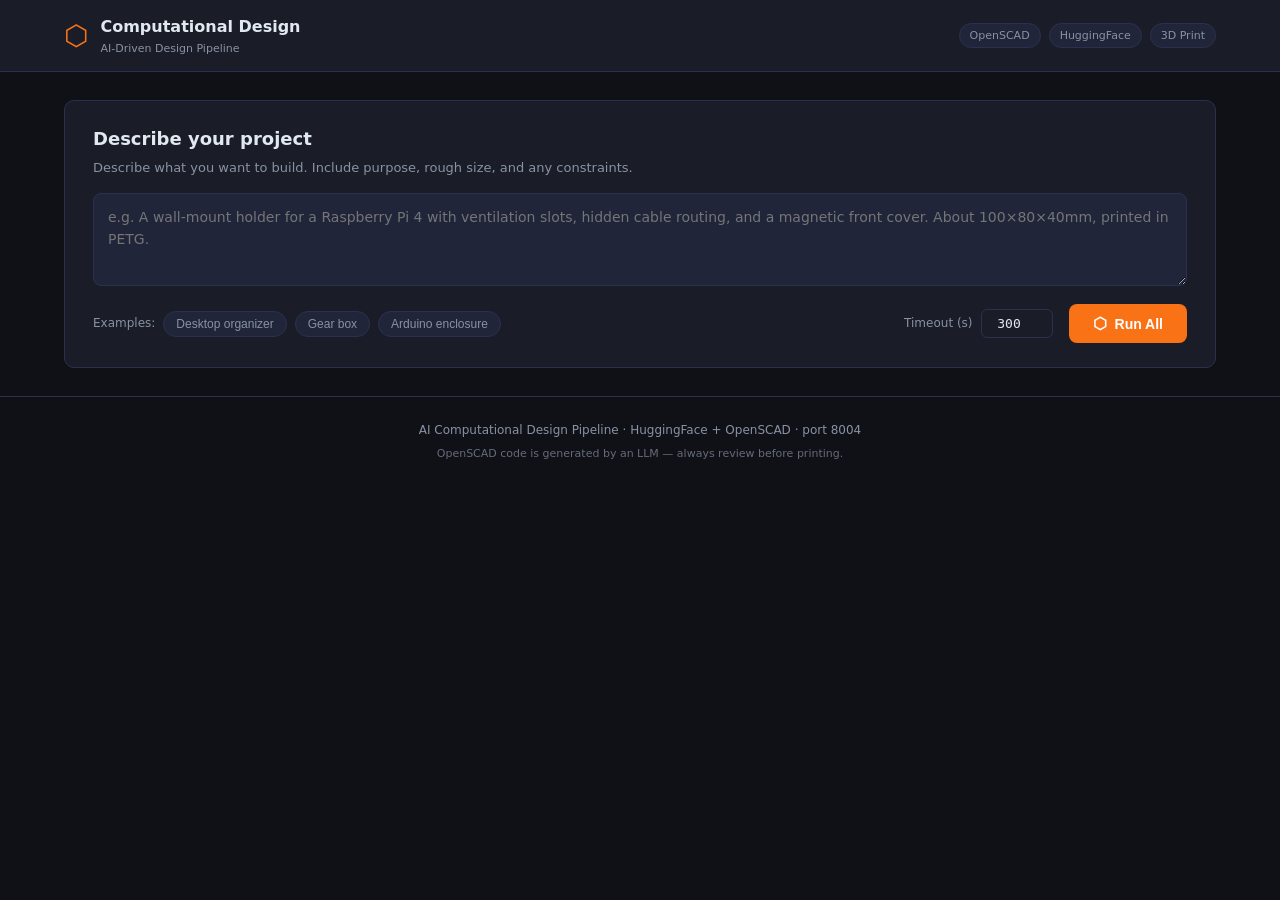
==== ComputationalDesign/index.html @ 4039723f "feat(ComputationalDesign): HuggingFace migration, iterative refinement, per-stage sub-prompts - Migr" ====
<!DOCTYPE html>
<html lang="en">
<head>
  <meta charset="UTF-8" />
  <meta name="viewport" content="width=device-width, initial-scale=1.0" />
  <title>AI Computational Design Pipeline</title>
  <link rel="stylesheet" href="styles.css?v=5" />
  <link rel="stylesheet" href="https://cdnjs.cloudflare.com/ajax/libs/highlight.js/11.9.0/styles/atom-one-dark.min.css" />
  <script src="https://cdnjs.cloudflare.com/ajax/libs/highlight.js/11.9.0/highlight.min.js"></script>
</head>
<body>

<!-- ── Header ─────────────────────────────────────────────────────────────── -->
<header>
  <div class="header-inner">
    <div class="logo">
      <span class="logo-icon">⬡</span>
      <div>
        <span class="logo-title">Computational Design</span>
        <span class="logo-sub">AI-Driven Design Pipeline</span>
      </div>
    </div>
    <div class="header-badges">
      <span class="badge">OpenSCAD</span>
      <span class="badge">HuggingFace</span>
      <span class="badge">3D Print</span>
    </div>
  </div>
</header>

<!-- ── Input ──────────────────────────────────────────────────────────────── -->
<section class="input-section">
  <div class="input-card">
    <h2>Describe your project</h2>
    <p class="input-hint">Describe what you want to build. Include purpose, rough size, and any constraints.</p>
    <div id="prompt-history" class="prompt-history hidden"></div>
    <div class="input-row">
      <textarea id="description" rows="3" placeholder="e.g. A wall-mount holder for a Raspberry Pi 4 with ventilation slots, hidden cable routing, and a magnetic front cover. About 100×80×40mm, printed in PETG."></textarea>
    </div>
    <div class="input-controls">
      <div class="examples">
        <span class="examples-label">Examples:</span>
        <button class="example-btn" data-text="A compact desktop organizer for pens, scissors, and a phone stand. About 200mm wide, 120mm deep, with 3 separate compartments and a phone cradle at 65°.">Desktop organizer</button>
        <button class="example-btn" data-text="A parametric gear reduction box with two spur gears, 4:1 ratio, 3mm input shaft, 5mm output shaft. Must fit in a 60×60×40mm envelope.">Gear box</button>
        <button class="example-btn" data-text="A snap-fit enclosure for an Arduino Uno with access holes for USB and power jack, 4 M3 standoffs, and ventilation slots on both sides.">Arduino enclosure</button>
      </div>
      <div class="controls-row">
        <div class="timeout-control">
          <label for="timeout-input">Timeout (s)</label>
          <input id="timeout-input" type="number" min="30" max="900" value="300" step="30" />
        </div>
        <span id="iteration-badge" class="iteration-badge hidden">Iteration 1</span>
        <button id="design-btn" class="design-btn">
          <span class="btn-icon">⬡</span> Run All
        </button>
      </div>
    </div>
  </div>
</section>

<!-- ── Pipeline ───────────────────────────────────────────────────────────── -->
<main id="pipeline" class="pipeline hidden">

  <!-- Stage 1: Brief -->
  <div class="stage-card" id="stage-1" data-stage="1">
    <div class="stage-header">
      <div class="stage-meta">
        <span class="stage-num">01</span>
        <span class="stage-icon">🎯</span>
        <div>
          <span class="stage-name">Design Brief</span>
          <span class="stage-desc">Extract structured spec from description</span>
        </div>
      </div>
      <span class="stage-badge pending">Pending</span>
    </div>
    <div class="stage-body">
      <div class="stage-placeholder">Waiting for pipeline to start…</div>
      <div class="stage-content hidden">
        <div class="brief-grid" id="brief-grid"></div>
      </div>
    </div>
    <div class="stage-prompt-row">
      <input class="stage-subprompt" type="text" placeholder="Refine this stage (optional)…" data-stage="1" />
      <button class="stage-retry-btn" title="Rerun from this stage">▶</button>
    </div>
  </div>

  <!-- Stage 2: OpenSCAD Code -->
  <div class="stage-card" id="stage-2" data-stage="2">
    <div class="stage-header">
      <div class="stage-meta">
        <span class="stage-num">02</span>
        <span class="stage-icon">🔧</span>
        <div>
          <span class="stage-name">Parametric Model</span>
          <span class="stage-desc">Generate OpenSCAD source code</span>
        </div>
      </div>
      <span class="stage-badge pending">Pending</span>
    </div>
    <div class="stage-body">
      <div class="stage-placeholder">Waiting…</div>
      <div class="stage-content hidden">
        <div class="code-toolbar">
          <span class="code-lang">OpenSCAD</span>
          <a id="scad-download" class="code-action hidden" href="#" download="model.scad">⬇ Download .scad</a>
        </div>
        <pre><code id="scad-code" class="language-cpp"></code></pre>
      </div>
    </div>
    <div class="stage-prompt-row">
      <input class="stage-subprompt" type="text" placeholder="Refine this stage (optional)…" data-stage="2" />
      <button class="stage-retry-btn" title="Rerun from this stage">▶</button>
    </div>
  </div>

  <!-- Stage 3: Render -->
  <div class="stage-card" id="stage-3" data-stage="3">
    <div class="stage-header">
      <div class="stage-meta">
        <span class="stage-num">03</span>
        <span class="stage-icon">🖼</span>
        <div>
          <span class="stage-name">Render &amp; Export</span>
          <span class="stage-desc">PNG preview + STL via OpenSCAD CLI</span>
        </div>
      </div>
      <span class="stage-badge pending">Pending</span>
    </div>
    <div class="stage-body">
      <div class="stage-placeholder">Waiting…</div>
      <div class="stage-content hidden">
        <div class="render-layout">
          <div class="render-left">
            <div id="render-png-wrap" class="render-panel hidden">
              <img id="render-png" src="" alt="Model preview" />
              <span class="render-label">PNG Preview</span>
            </div>
            <div id="render-fallback" class="render-fallback hidden">
              <span class="fallback-icon">📦</span>
              <p>OpenSCAD not installed — 3D render unavailable.</p>
              <p>The .scad file is valid and can be opened in <a href="https://openscad.org" target="_blank">openscad.org</a></p>
            </div>
          </div>
          <div class="render-right">
            <div id="stl-viewer" class="stl-viewer">
              <div id="stl-canvas-wrap"></div>
              <div id="stl-loading" class="stl-msg">
                <span class="spin">⬡</span> Loading 3D model…
              </div>
              <div id="stl-unavailable" class="stl-msg hidden">
                <span>📐</span>
                <p>3D preview requires OpenSCAD.<br/>Install it to enable STL export.</p>
              </div>
            </div>
            <div class="render-actions">
              <a id="stl-download" class="action-btn hidden" href="#" download="model.stl">⬇ Download STL</a>
            </div>
            <span class="render-label">Interactive 3D Preview</span>
          </div>
        </div>
      </div>
    </div>
    <div class="stage-prompt-row">
      <input class="stage-subprompt" type="text" placeholder="Refine this stage (optional)…" data-stage="3" />
      <button class="stage-retry-btn" title="Rerun from this stage">▶</button>
    </div>
  </div>

  <!-- Stage 4: Print Settings -->
  <div class="stage-card" id="stage-4" data-stage="4">
    <div class="stage-header">
      <div class="stage-meta">
        <span class="stage-num">04</span>
        <span class="stage-icon">📐</span>
        <div>
          <span class="stage-name">Print Settings</span>
          <span class="stage-desc">Slicer configuration for best results</span>
        </div>
      </div>
      <span class="stage-badge pending">Pending</span>
    </div>
    <div class="stage-body">
      <div class="stage-placeholder">Waiting…</div>
      <div class="stage-content hidden">
        <div id="print-settings-grid" class="settings-grid"></div>
        <div id="print-notes" class="print-notes"></div>
      </div>
    </div>
    <div class="stage-prompt-row">
      <input class="stage-subprompt" type="text" placeholder="Refine this stage (optional)…" data-stage="4" />
      <button class="stage-retry-btn" title="Rerun from this stage">▶</button>
    </div>
  </div>

  <!-- Stage 5: BOM -->
  <div class="stage-card" id="stage-5" data-stage="5">
    <div class="stage-header">
      <div class="stage-meta">
        <span class="stage-num">05</span>
        <span class="stage-icon">🛒</span>
        <div>
          <span class="stage-name">BOM &amp; Parts Sourcing</span>
          <span class="stage-desc">Bill of materials with catalog matches</span>
        </div>
      </div>
      <span class="stage-badge pending">Pending</span>
    </div>
    <div class="stage-body">
      <div class="stage-placeholder">Waiting…</div>
      <div class="stage-content hidden">
        <table class="bom-table" id="bom-table">
          <thead>
            <tr><th>#</th><th>Item</th><th>SKU</th><th>Qty</th><th>Unit</th><th>Unit Price</th><th>Subtotal</th><th>Status</th></tr>
          </thead>
          <tbody id="bom-tbody"></tbody>
        </table>
        <div id="bom-footer" class="bom-footer"></div>
      </div>
    </div>
    <div class="stage-prompt-row">
      <input class="stage-subprompt" type="text" placeholder="Refine this stage (optional)…" data-stage="5" />
      <button class="stage-retry-btn" title="Rerun from this stage">▶</button>
    </div>
  </div>

</main>

<!-- ── Footer ─────────────────────────────────────────────────────────────── -->
<footer>
  <p>AI Computational Design Pipeline · HuggingFace + OpenSCAD · port 8004</p>
  <p class="footer-note">OpenSCAD code is generated by an LLM — always review before printing.</p>
</footer>

<script type="importmap">
{
  "imports": {
    "three":          "https://cdn.jsdelivr.net/npm/three@0.170.0/build/three.module.js",
    "three/addons/":  "https://cdn.jsdelivr.net/npm/three@0.170.0/examples/jsm/"
  }
}
</script>
<script type="module" src="app.js?v=5"></script>
</body>
</html>
---- ComputationalDesign/styles.css ----
/* ComputationalDesign/styles.css — orange/amber accent, dark UI */

:root {
  --bg:          #0f1117;
  --surface:     #1a1d27;
  --surface2:    #21253a;
  --border:      #2c3050;
  --accent:      #f97316;   /* orange-500 */
  --accent-dim:  #7c3a11;
  --accent-glow: rgba(249,115,22,.18);
  --text:        #e2e8f0;
  --text-muted:  #8892a4;
  --green:       #22c55e;
  --yellow:      #eab308;
  --red:         #ef4444;
  --blue:        #60a5fa;
  --radius:      10px;
  --font:        'Inter', 'Segoe UI', system-ui, sans-serif;
  --font-mono:   'JetBrains Mono', 'Fira Code', 'Consolas', monospace;
}

/* ── Reset ─────────────────────────────────────────────────────────────────── */
*, *::before, *::after { box-sizing: border-box; margin: 0; padding: 0; }

body {
  background: var(--bg);
  color: var(--text);
  font-family: var(--font);
  font-size: 14px;
  line-height: 1.6;
  min-height: 100vh;
}

a { color: var(--accent); text-decoration: none; }
a:hover { text-decoration: underline; }

/* ── Header ─────────────────────────────────────────────────────────────────── */
header {
  background: var(--surface);
  border-bottom: 1px solid var(--border);
  position: sticky;
  top: 0;
  z-index: 50;
}
.header-inner {
  max-width: 1200px;
  margin: 0 auto;
  padding: 14px 24px;
  display: flex;
  align-items: center;
  justify-content: space-between;
}
.logo { display: flex; align-items: center; gap: 12px; }
.logo-icon { font-size: 28px; color: var(--accent); line-height: 1; }
.logo-title { display: block; font-size: 16px; font-weight: 700; color: var(--text); }
.logo-sub   { display: block; font-size: 11px; color: var(--text-muted); }
.header-badges { display: flex; gap: 8px; }
.badge {
  background: var(--surface2);
  border: 1px solid var(--border);
  color: var(--text-muted);
  font-size: 11px;
  padding: 3px 10px;
  border-radius: 20px;
}

/* ── Input section ──────────────────────────────────────────────────────────── */
.input-section {
  max-width: 1200px;
  margin: 28px auto;
  padding: 0 24px;
}
.input-card {
  background: var(--surface);
  border: 1px solid var(--border);
  border-radius: var(--radius);
  padding: 24px 28px;
}
.input-card h2 {
  font-size: 18px;
  font-weight: 700;
  margin-bottom: 4px;
  color: var(--text);
}
.input-hint {
  color: var(--text-muted);
  margin-bottom: 14px;
  font-size: 13px;
}
.input-row textarea {
  width: 100%;
  background: var(--surface2);
  border: 1px solid var(--border);
  color: var(--text);
  font-family: var(--font);
  font-size: 14px;
  line-height: 1.6;
  padding: 12px 14px;
  border-radius: 8px;
  resize: vertical;
  outline: none;
  transition: border-color .2s;
}
.input-row textarea:focus { border-color: var(--accent); }
.input-controls {
  display: flex;
  align-items: center;
  justify-content: space-between;
  flex-wrap: wrap;
  gap: 12px;
  margin-top: 12px;
}
.examples { display: flex; align-items: center; gap: 8px; flex-wrap: wrap; }
.examples-label { color: var(--text-muted); font-size: 12px; }
.example-btn {
  background: var(--surface2);
  border: 1px solid var(--border);
  color: var(--text-muted);
  font-size: 12px;
  padding: 5px 12px;
  border-radius: 20px;
  cursor: pointer;
  transition: all .15s;
}
.example-btn:hover { border-color: var(--accent); color: var(--accent); }
.design-btn {
  background: var(--accent);
  color: #fff;
  border: none;
  font-size: 14px;
  font-weight: 600;
  padding: 10px 24px;
  border-radius: 8px;
  cursor: pointer;
  display: flex;
  align-items: center;
  gap: 8px;
  transition: all .15s;
  white-space: nowrap;
}
.design-btn:hover { background: #ea6c0a; }
.design-btn:disabled { opacity: .5; cursor: not-allowed; }
.btn-icon { font-size: 16px; }

/* ── Pipeline ───────────────────────────────────────────────────────────────── */
.pipeline {
  max-width: 1200px;
  margin: 0 auto 48px;
  padding: 0 24px;
  display: flex;
  flex-direction: column;
  gap: 20px;
}
.pipeline.hidden { display: none; }

/* ── Stage cards ────────────────────────────────────────────────────────────── */
.stage-card {
  background: var(--surface);
  border: 1px solid var(--border);
  border-radius: var(--radius);
  overflow: hidden;
  transition: border-color .3s;
}
.stage-card.running  { border-color: var(--accent); box-shadow: 0 0 0 1px var(--accent-glow); }
.stage-card.done     { border-color: var(--green);  }
.stage-card.error    { border-color: var(--red);    }

.stage-header {
  padding: 14px 18px;
  display: flex;
  align-items: center;
  justify-content: space-between;
  border-bottom: 1px solid var(--border);
  background: var(--surface2);
}
.stage-meta { display: flex; align-items: center; gap: 10px; }
.stage-num  { font-size: 11px; font-weight: 700; color: var(--accent); font-family: var(--font-mono); }
.stage-icon { font-size: 18px; }
.stage-name { display: block; font-weight: 600; font-size: 14px; }
.stage-desc { display: block; font-size: 11px; color: var(--text-muted); }

.stage-badge {
  font-size: 11px;
  padding: 3px 10px;
  border-radius: 20px;
  font-weight: 600;
  text-transform: uppercase;
  letter-spacing: .04em;
}
.stage-badge.pending  { background: var(--surface); border: 1px solid var(--border); color: var(--text-muted); }
.stage-badge.running  { background: var(--accent-dim); border: 1px solid var(--accent); color: var(--accent); }
.stage-badge.done     { background: #14532d; border: 1px solid var(--green); color: var(--green); }
.stage-badge.error    { background: #450a0a; border: 1px solid var(--red); color: var(--red); }

.stage-body {
  padding: 16px 18px;
  min-height: 120px;
}
.stage-placeholder {
  color: var(--text-muted);
  font-size: 13px;
  font-style: italic;
  display: flex;
  align-items: center;
  gap: 8px;
}
.stage-content.hidden { display: none; }

/* ── Spinner ────────────────────────────────────────────────────────────────── */
@keyframes spin { to { transform: rotate(360deg); } }
.spin { display: inline-block; animation: spin 1s linear infinite; }

/* ── Stage 1: Brief grid ────────────────────────────────────────────────────── */
.brief-grid {
  display: grid;
  grid-template-columns: 1fr 1fr;
  gap: 10px;
}
.brief-item {
  background: var(--surface2);
  border: 1px solid var(--border);
  border-radius: 8px;
  padding: 10px 12px;
}
.brief-item.full { grid-column: 1 / -1; }
.brief-label { font-size: 10px; font-weight: 700; text-transform: uppercase; letter-spacing: .06em; color: var(--accent); margin-bottom: 4px; }
.brief-value { font-size: 13px; color: var(--text); }
.brief-tag {
  display: inline-block;
  background: var(--bg);
  border: 1px solid var(--border);
  border-radius: 4px;
  padding: 2px 8px;
  font-size: 12px;
  margin: 2px 3px 2px 0;
  color: var(--text);
}

/* ── Stage 2 & 4: Code ─────────────────────────────────────────────────────── */
.code-toolbar {
  display: flex;
  align-items: center;
  justify-content: space-between;
  background: #1e2030;
  padding: 6px 14px;
  border-radius: 6px 6px 0 0;
  border: 1px solid var(--border);
  border-bottom: none;
}
.code-lang { font-size: 11px; color: var(--text-muted); font-family: var(--font-mono); }
.code-action {
  font-size: 11px;
  color: var(--accent);
  font-family: var(--font-mono);
}
.code-action.hidden { display: none; }

pre {
  background: #1e2030 !important;
  border: 1px solid var(--border);
  border-radius: 0 0 6px 6px;
  overflow-x: auto;
  font-size: 12px;
  margin: 0;
}
pre code { font-family: var(--font-mono) !important; }

/* ── Stage 3: Render layout ─────────────────────────────────────────────────── */
.render-layout {
  display: grid;
  grid-template-columns: 1fr 1fr;
  gap: 14px;
}
.render-panel {
  background: #000;
  border: 1px solid var(--border);
  border-radius: 8px;
  overflow: hidden;
  display: flex;
  flex-direction: column;
  align-items: center;
}
.render-panel.hidden { display: none; }
.render-panel img { width: 100%; height: auto; display: block; }
.render-label { font-size: 11px; color: var(--text-muted); text-align: center; padding: 5px 0; }
.render-right { display: flex; flex-direction: column; gap: 8px; }

.stl-viewer {
  background: #0a0a10;
  border: 1px solid var(--border);
  border-radius: 8px;
  height: 220px;
  overflow: hidden;
  position: relative;
  display: flex;
  align-items: center;
  justify-content: center;
}
#stl-canvas-wrap { position: absolute; inset: 0; }
#stl-canvas-wrap canvas { display: block; }
.stl-msg {
  position: relative;
  z-index: 2;
  text-align: center;
  color: var(--text-muted);
  font-size: 12px;
  padding: 16px;
}
.stl-msg.hidden { display: none; }
.render-fallback {
  background: var(--surface2);
  border: 1px dashed var(--border);
  border-radius: 8px;
  padding: 20px;
  text-align: center;
  color: var(--text-muted);
  font-size: 13px;
}
.render-fallback.hidden { display: none; }
.fallback-icon { font-size: 32px; display: block; margin-bottom: 8px; }
.render-actions { display: flex; gap: 8px; flex-wrap: wrap; }
.action-btn {
  background: var(--surface2);
  border: 1px solid var(--border);
  color: var(--text);
  font-size: 12px;
  padding: 6px 14px;
  border-radius: 6px;
  display: inline-block;
  transition: all .15s;
}
.action-btn:hover { border-color: var(--accent); color: var(--accent); }
.action-btn.hidden { display: none; }

/* ── Stage 4: Issues ────────────────────────────────────────────────────────── */
/* ── Iteration badge ────────────────────────────────────────────────────────── */
.iteration-badge {
  font-size: 12px;
  font-weight: 600;
  color: var(--accent);
  background: var(--accent-dim);
  border: 1px solid var(--accent);
  border-radius: 12px;
  padding: 4px 12px;
  white-space: nowrap;
}

/* ── Stage 5: Settings grid ─────────────────────────────────────────────────── */
.settings-grid {
  display: grid;
  grid-template-columns: repeat(3, 1fr);
  gap: 8px;
  margin-bottom: 14px;
}
.setting-item {
  background: var(--surface2);
  border: 1px solid var(--border);
  border-radius: 8px;
  padding: 10px 12px;
  text-align: center;
}
.setting-label { font-size: 10px; text-transform: uppercase; letter-spacing: .06em; color: var(--text-muted); margin-bottom: 4px; }
.setting-value { font-size: 16px; font-weight: 700; color: var(--accent); font-family: var(--font-mono); }
.setting-unit  { font-size: 10px; color: var(--text-muted); }
.print-notes { display: flex; flex-direction: column; gap: 4px; }
.print-note-item {
  font-size: 12px;
  color: var(--text-muted);
  padding: 5px 10px;
  background: var(--surface2);
  border-radius: 5px;
}
.print-note-item::before { content: '→ '; color: var(--accent); }

/* ── Stage 6: BOM table ─────────────────────────────────────────────────────── */
.bom-table {
  width: 100%;
  border-collapse: collapse;
  font-size: 12px;
  margin-bottom: 12px;
}
.bom-table th {
  background: var(--surface2);
  color: var(--text-muted);
  font-size: 10px;
  text-transform: uppercase;
  letter-spacing: .06em;
  padding: 8px 10px;
  text-align: left;
  border-bottom: 1px solid var(--border);
}
.bom-table td {
  padding: 8px 10px;
  border-bottom: 1px solid var(--border);
  vertical-align: top;
}
.bom-table tr:last-child td { border-bottom: none; }
.sku-tag {
  background: var(--bg);
  border: 1px solid var(--border);
  border-radius: 4px;
  padding: 2px 7px;
  font-family: var(--font-mono);
  font-size: 11px;
  color: var(--accent);
}
.stock-badge {
  font-size: 10px;
  padding: 2px 8px;
  border-radius: 10px;
  font-weight: 600;
}
.stock-badge.in  { background: #14532d; color: var(--green); }
.stock-badge.out { background: #450a0a; color: var(--red);   }
.bom-footer {
  display: flex;
  justify-content: space-between;
  align-items: flex-start;
  gap: 16px;
  flex-wrap: wrap;
}
.bom-total {
  font-size: 16px;
  font-weight: 700;
  color: var(--accent);
}
.bom-total-label { font-size: 12px; color: var(--text-muted); margin-bottom: 2px; }
.bom-sourcing-note {
  flex: 1;
  font-size: 12px;
  color: var(--text-muted);
  background: var(--surface2);
  border-left: 3px solid var(--accent);
  padding: 8px 12px;
  border-radius: 0 6px 6px 0;
}

/* ── Footer ─────────────────────────────────────────────────────────────────── */
footer {
  text-align: center;
  padding: 24px;
  color: var(--text-muted);
  font-size: 12px;
  border-top: 1px solid var(--border);
}
.footer-note { margin-top: 4px; font-size: 11px; opacity: .7; }

/* ── Retry buttons ─────────────────────────────────────────────────────────── */
/* ── Controls row ───────────────────────────────────────────────────────────── */
.controls-row {
  display: flex;
  align-items: center;
  gap: 16px;
}
.timeout-control {
  display: flex;
  align-items: center;
  gap: 8px;
  font-size: 12px;
  color: var(--text-muted);
}
.timeout-control label {
  white-space: nowrap;
}
.timeout-control input {
  width: 72px;
  padding: 6px 8px;
  background: var(--surface);
  border: 1px solid var(--border);
  border-radius: 6px;
  color: var(--text);
  font-size: 13px;
  font-family: var(--font-mono);
  text-align: center;
}
.timeout-control input:focus {
  outline: none;
  border-color: var(--accent);
  box-shadow: 0 0 0 2px var(--accent-glow);
}

/* ── Sub-prompt row ─────────────────────────────────────────────────────────── */
.stage-prompt-row {
  display: flex;
  align-items: center;
  gap: 8px;
  padding: 8px 18px 10px;
  border-top: 1px solid var(--border);
  background: var(--surface2);
}
.stage-subprompt {
  flex: 1;
  background: var(--surface);
  border: 1px solid var(--border);
  color: var(--text);
  font-family: var(--font);
  font-size: 12px;
  padding: 6px 10px;
  border-radius: 6px;
  outline: none;
  transition: border-color .2s;
}
.stage-subprompt:focus {
  border-color: var(--accent);
  box-shadow: 0 0 0 2px var(--accent-glow);
}
.stage-subprompt::placeholder {
  color: var(--text-muted);
  font-style: italic;
}

/* ── Retry buttons ─────────────────────────────────────────────────────────── */
.stage-retry-btn {
  background: var(--accent);
  border: none;
  color: #fff;
  border-radius: 6px;
  padding: 6px 14px;
  font-size: 14px;
  font-weight: 600;
  cursor: pointer;
  transition: all .2s;
  flex-shrink: 0;
}
.stage-retry-btn:hover:not(:disabled) {
  background: #ea6c0a;
}
.stage-retry-btn:disabled {
  opacity: 0.35;
  cursor: not-allowed;
}

/* ── Prompt history ─────────────────────────────────────────────────────────── */
.prompt-history {
  max-height: 180px;
  overflow-y: auto;
  display: flex;
  flex-direction: column;
  gap: 6px;
  margin-bottom: 12px;
  padding: 8px 10px;
  background: var(--bg);
  border: 1px solid var(--border);
  border-radius: 8px;
}
.prompt-entry {
  display: flex;
  gap: 10px;
  align-items: baseline;
  font-size: 13px;
  padding: 6px 10px;
  background: var(--surface2);
  border-radius: 6px;
  border-left: 3px solid var(--accent);
}
.prompt-label {
  font-size: 10px;
  font-weight: 700;
  text-transform: uppercase;
  letter-spacing: .04em;
  color: var(--accent);
  white-space: nowrap;
  min-width: 90px;
}
.prompt-text {
  color: var(--text);
  word-break: break-word;
}

/* ── Utilities ──────────────────────────────────────────────────────────────── */
.hidden { display: none !important; }
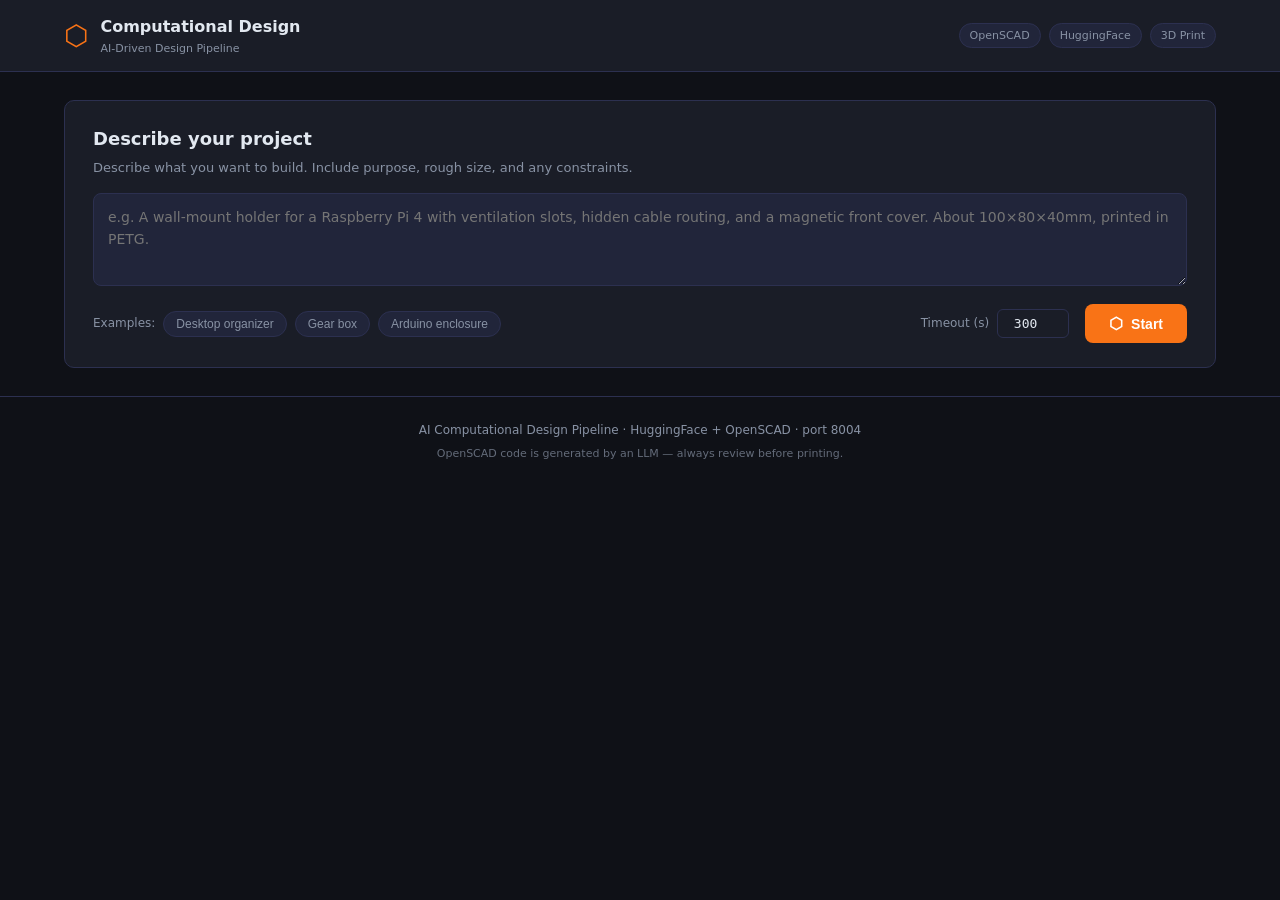
==== commit a15decdf: "feat(ComputationalDesign): step-by-step pipeline with per-stage sub-prompts - Replace 'Run All' with" ====
--- a/ComputationalDesign/index.html
+++ b/ComputationalDesign/index.html
@@ -4,7 +4,7 @@
   <meta charset="UTF-8" />
   <meta name="viewport" content="width=device-width, initial-scale=1.0" />
   <title>AI Computational Design Pipeline</title>
-  <link rel="stylesheet" href="styles.css?v=5" />
+  <link rel="stylesheet" href="styles.css?v=6" />
   <link rel="stylesheet" href="https://cdnjs.cloudflare.com/ajax/libs/highlight.js/11.9.0/styles/atom-one-dark.min.css" />
   <script src="https://cdnjs.cloudflare.com/ajax/libs/highlight.js/11.9.0/highlight.min.js"></script>
 </head>
@@ -51,7 +51,7 @@
         </div>
         <span id="iteration-badge" class="iteration-badge hidden">Iteration 1</span>
         <button id="design-btn" class="design-btn">
-          <span class="btn-icon">⬡</span> Run All
+          <span class="btn-icon">⬡</span> Start
         </button>
       </div>
     </div>
@@ -241,6 +241,6 @@
   }
 }
 </script>
-<script type="module" src="app.js?v=5"></script>
+<script type="module" src="app.js?v=6"></script>
 </body>
 </html>
